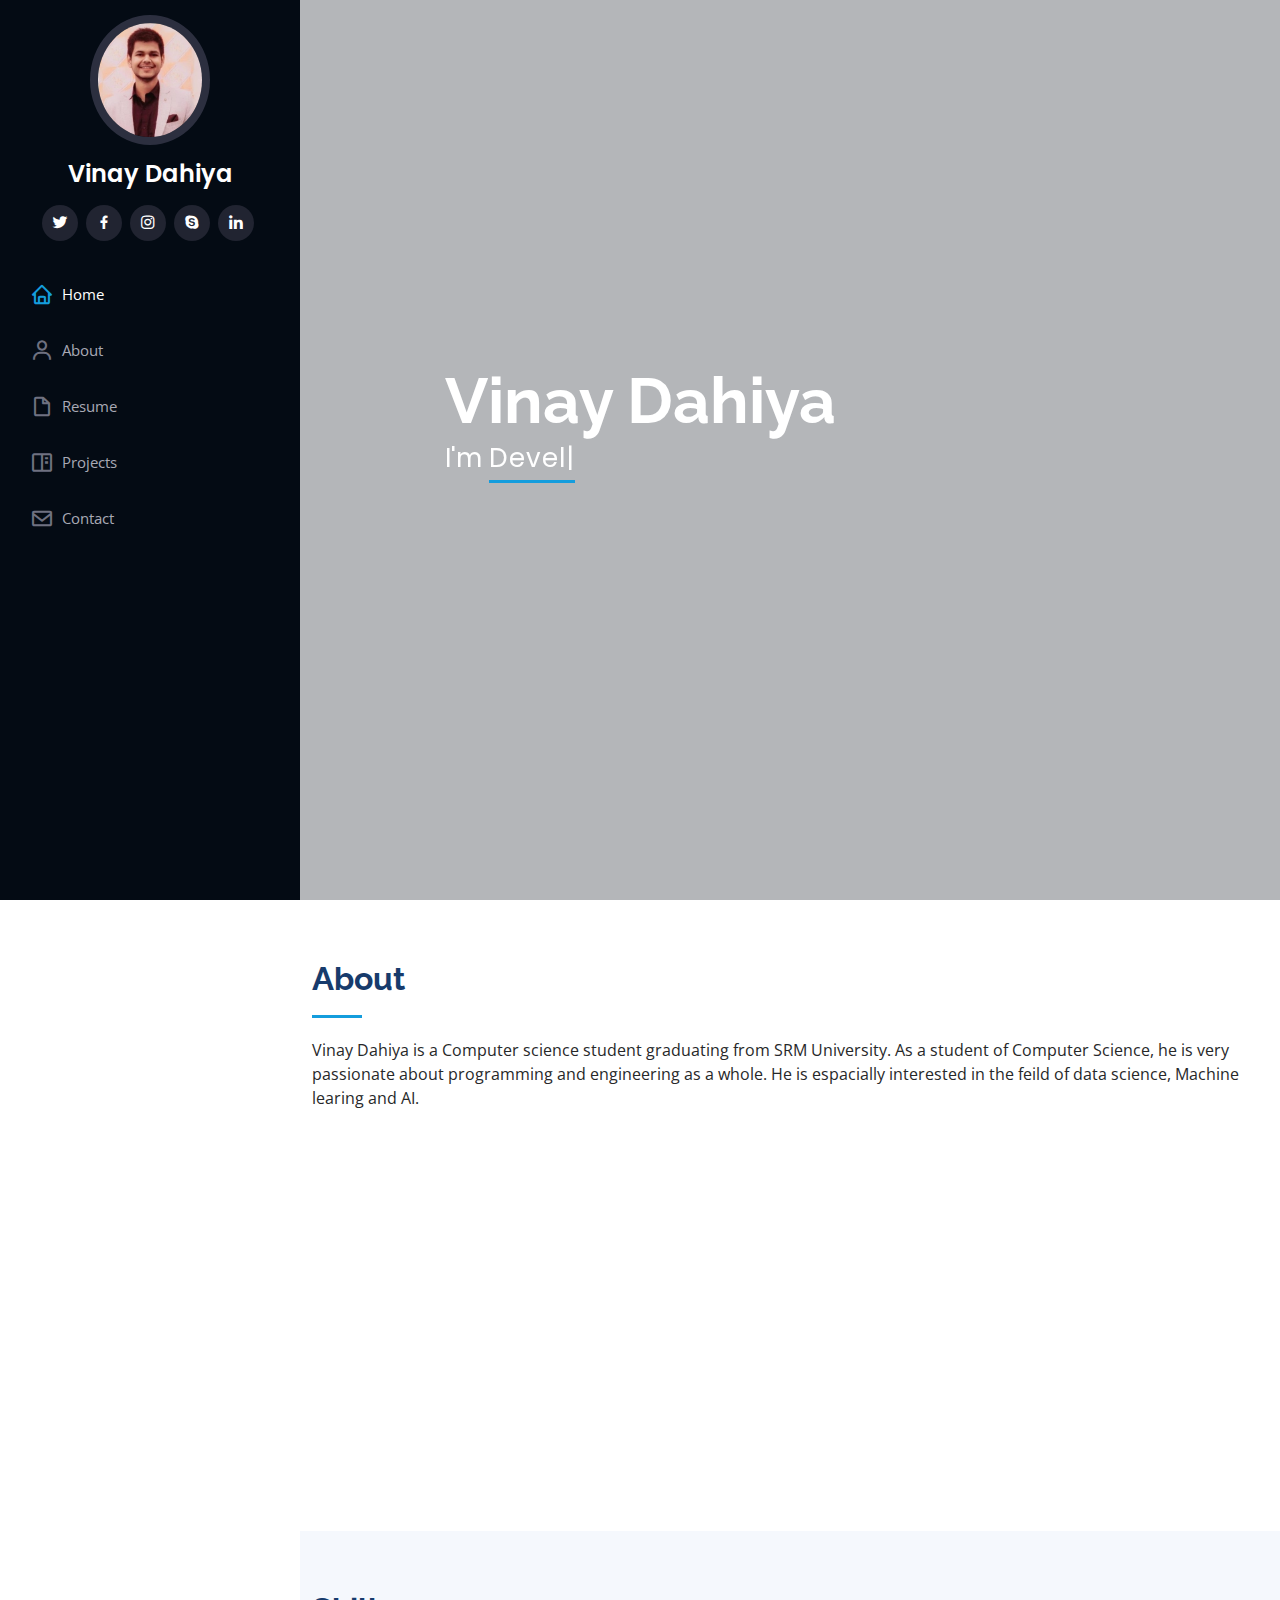
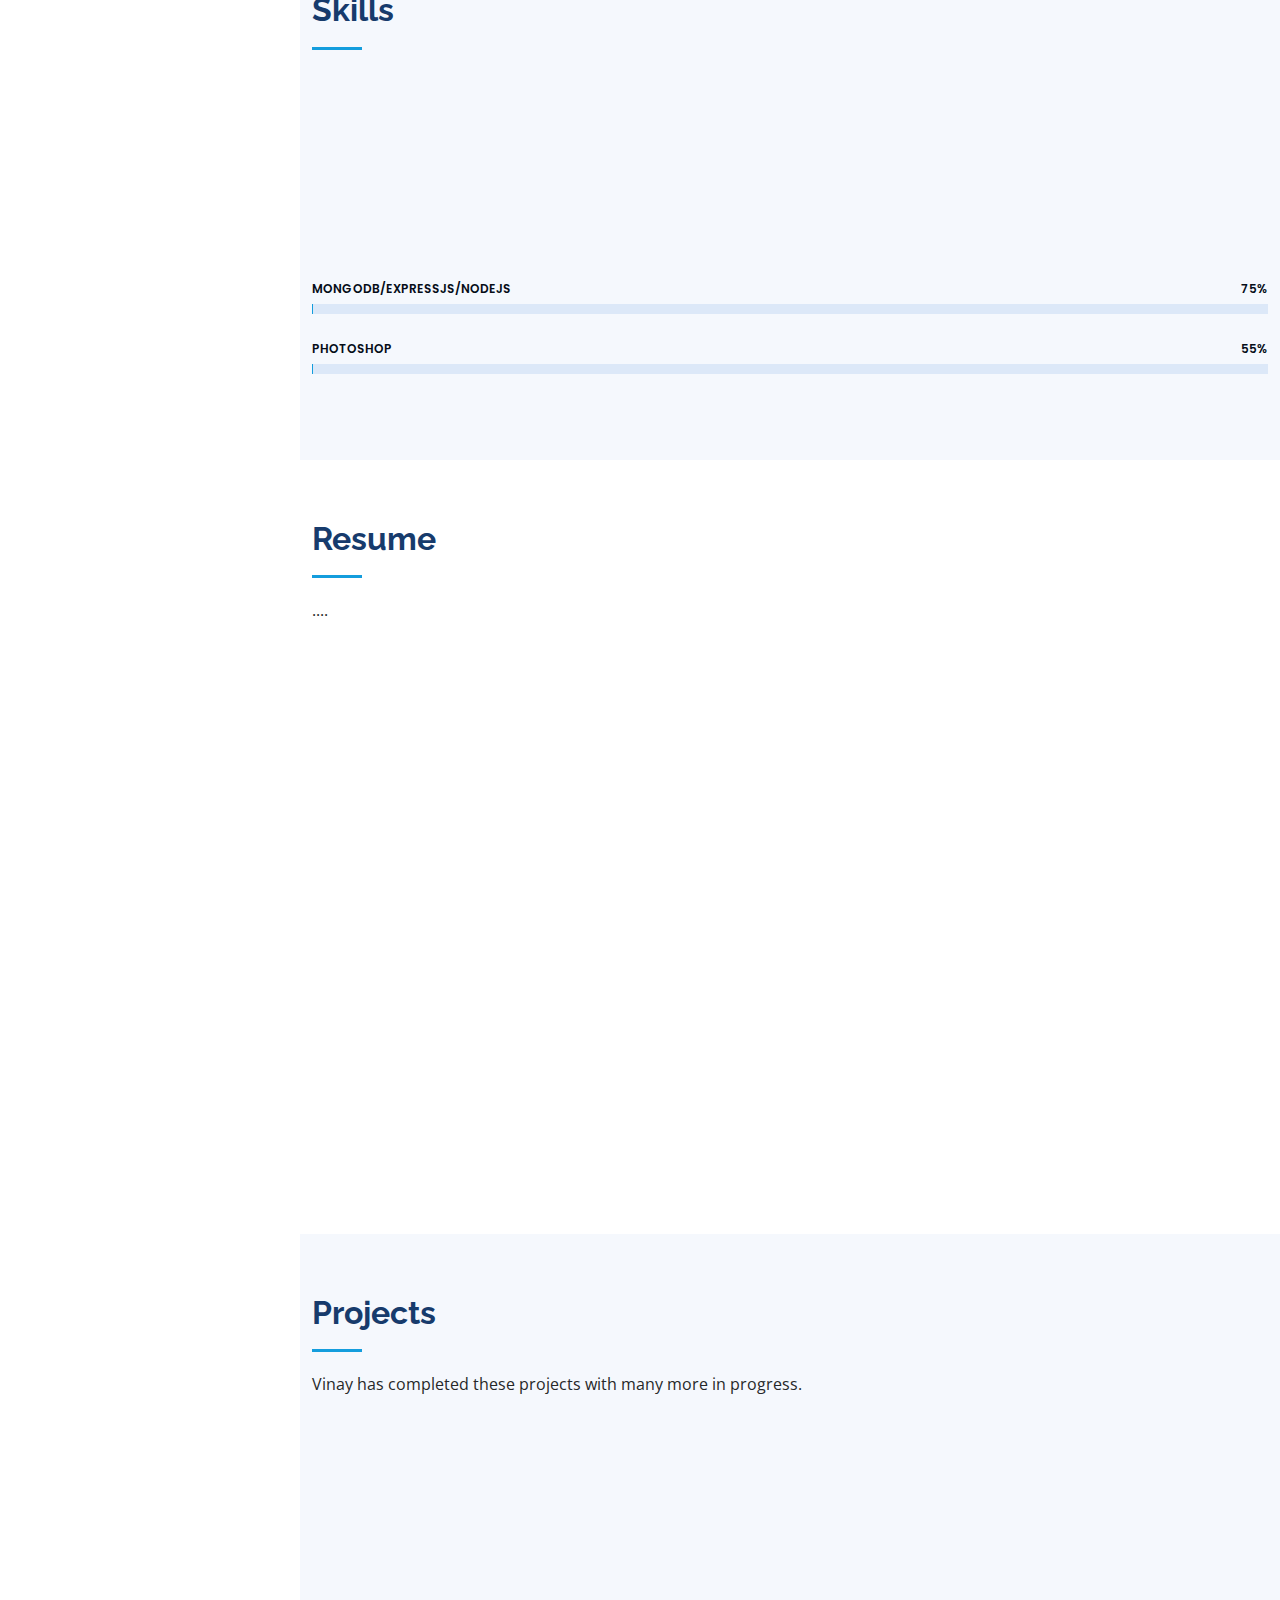
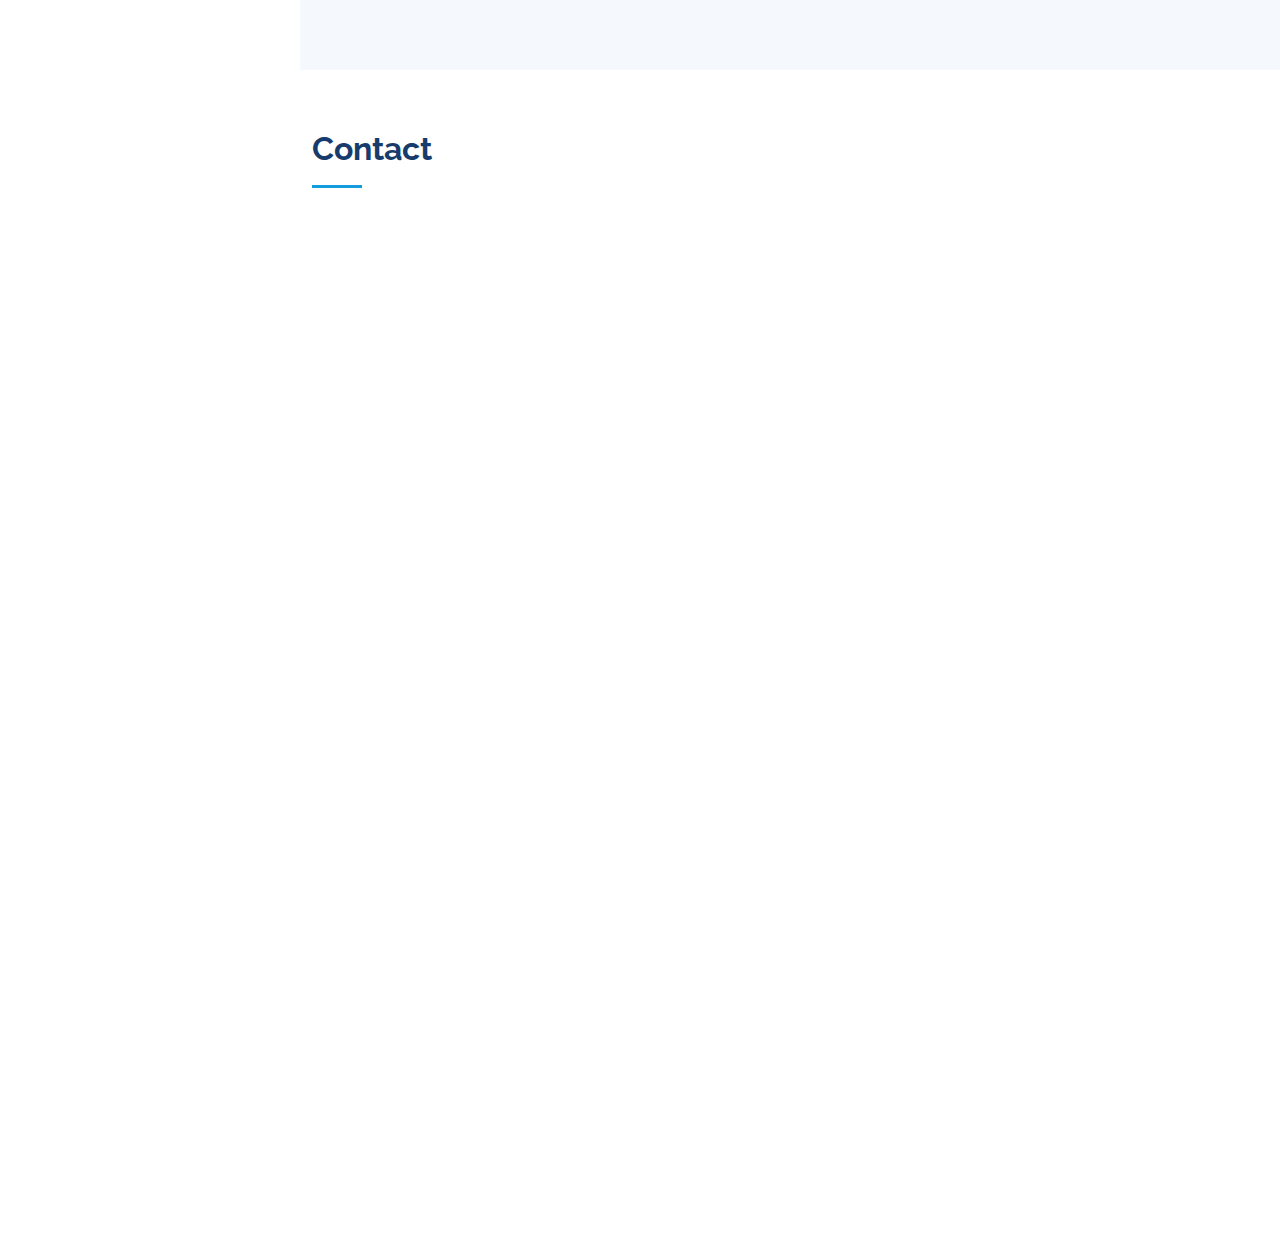
==== index.html @ a3d06fe2 "My personal website" ====
<!DOCTYPE html>
<html lang="en">

<head>
  <meta charset="utf-8">
  <meta content="width=device-width, initial-scale=1.0" name="viewport">

  <title>iPortfolio Bootstrap Template - Index</title>
  <meta content="" name="description">
  <meta content="" name="keywords">

  <!-- Favicons -->
  <link href="assets/img/favicon.png" rel="icon">
  <link href="assets/img/apple-touch-icon.png" rel="apple-touch-icon">

  <!-- Google Fonts -->
  <link href="https://fonts.googleapis.com/css?family=Open+Sans:300,300i,400,400i,600,600i,700,700i|Raleway:300,300i,400,400i,500,500i,600,600i,700,700i|Poppins:300,300i,400,400i,500,500i,600,600i,700,700i" rel="stylesheet">

  <!-- Vendor CSS Files -->
  <link href="assets/vendor/aos/aos.css" rel="stylesheet">
  <link href="assets/vendor/bootstrap/css/bootstrap.min.css" rel="stylesheet">
  <link href="assets/vendor/bootstrap-icons/bootstrap-icons.css" rel="stylesheet">
  <link href="assets/vendor/boxicons/css/boxicons.min.css" rel="stylesheet">
  <link href="assets/vendor/glightbox/css/glightbox.min.css" rel="stylesheet">
  <link href="assets/vendor/swiper/swiper-bundle.min.css" rel="stylesheet">

  <!-- Template Main CSS File -->
  <link href="assets/css/style.css" rel="stylesheet">

  <!-- =======================================================
  * Template Name: iPortfolio - v3.2.0
  * Template URL: https://bootstrapmade.com/iPortfolio-bootstrap-Portfolio-websites-template/
  * Author: BootstrapMade.com
  * License: https://bootstrapmade.com/license/
  ======================================================== -->
</head>

<body>

  <!-- ======= Mobile nav toggle button ======= -->
  <i class="bi bi-list mobile-nav-toggle d-xl-none"></i>

  <!-- ======= Header ======= -->
  <header id="header">
    <div class="d-flex flex-column">

      <div class="profile">
        <img src="assets/img/profile-img.jpg" alt="" class="img-fluid rounded-circle">
        <h1 class="text-light"><a href="index.html">Vinay Dahiya</a></h1>
        <div class="social-links mt-3 text-center">
          <a href="#" class="twitter"><i class="bx bxl-twitter"></i></a>
          <a href="#" class="facebook"><i class="bx bxl-facebook"></i></a>
          <a href="#" class="instagram"><i class="bx bxl-instagram"></i></a>
          <a href="#" class="google-plus"><i class="bx bxl-skype"></i></a>
          <a href="#" class="linkedin"><i class="bx bxl-linkedin"></i></a>
        </div>
      </div>

      <nav id="navbar" class="nav-menu navbar">
        <ul>
          <li><a href="#hero" class="nav-link scrollto active"><i class="bx bx-home"></i> <span>Home</span></a></li>
          <li><a href="#about" class="nav-link scrollto"><i class="bx bx-user"></i> <span>About</span></a></li>
          <li><a href="#resume" class="nav-link scrollto"><i class="bx bx-file-blank"></i> <span>Resume</span></a></li>
          <li><a href="#Portfolio" class="nav-link scrollto"><i class="bx bx-book-content"></i> <span>Projects</span></a></li>
          <li><a href="#contact" class="nav-link scrollto"><i class="bx bx-envelope"></i> <span>Contact</span></a></li>
        </ul>
      </nav><!-- .nav-menu -->
    </div>
  </header><!-- End Header -->

  <!-- ======= Hero Section ======= -->
  <section id="hero" class="d-flex flex-column justify-content-center align-items-center">
    <div class="hero-container" data-aos="fade-in">
      <h1>Vinay Dahiya</h1>
      <p>I'm <span class="typed" data-typed-items="Developer., Programmer., Blogger., Graphic Designer."></span></p>
    </div>
  </section><!-- End Hero -->

  <main id="main">

    <!-- ======= About Section ======= -->
    <section id="about" class="about">
      <div class="container">

        <div class="section-title">
          <h2>About</h2>
          <p>Vinay Dahiya is a Computer science student graduating from SRM University. As a student of Computer Science, he is very passionate about programming and engineering as a whole. He is espacially interested in the feild of data science, Machine learing and AI.</p>
        </div>

        <div class="row">
          <div class="col-lg-4" data-aos="fade-right">
            <img src="assets/img/profile-img.jpg" class="img-fluid" alt="">
          </div>
          <div class="col-lg-8 pt-4 pt-lg-0 content" data-aos="fade-left">
            <h3>UI/UX Designer &amp; Web Developer.</h3>
            <p class="fst-italic">
              Vinay Dahiya is also a UI/UX Designer and a web developer.
            </p>
            <div class="row">
              <div class="col-lg-6">
                <ul>
                  <li><i class="bi bi-chevron-right"></i> <strong>Birthday:</strong> <span>7 June 2001</span></li>
                  <li><i class="bi bi-chevron-right"></i> <strong>Website:</strong> <span><www class="xyz com"></www></span></li>
                  <li><i class="bi bi-chevron-right"></i> <strong>Phone:</strong> <span>+91 8168676421</span></li>
                  <li><i class="bi bi-chevron-right"></i> <strong>City:</strong> <span>Delhi, India</span></li>
                </ul>
              </div>
              <div class="col-lg-6">
                <ul>
                  <li><i class="bi bi-chevron-right"></i> <strong>Age:</strong> <span>19</span></li>
                  <li><i class="bi bi-chevron-right"></i> <strong>Degree:</strong> <span>Bachelors</span></li>
                  <li><i class="bi bi-chevron-right"></i> <strong>Email:</strong> <span>vinaydahiya2001@gmail.com</span></li>
                  <li><i class="bi bi-chevron-right"></i> <strong>Freelance:</strong> <span>Available</span></li>
                </ul>
              </div>
            </div>
            <p>
              Despite being fairly young Vinay is quite passionate about coding. He always challenges him with new Projects and languages. He is a hardworker who always do his work with his full potential.
            </p>
          </div>
        </div>

      </div>
    </section><!-- End About Section -->

    <!-- ======= Facts Section ======= -->
    

    <!-- ======= Skills Section ======= -->
    <section id="skills" class="skills section-bg">
      <div class="container">

        <div class="section-title">
          <h2>Skills</h2>
          <p> </p>
        </div>

        <div class="row skills-content">

          <div class="col-lg-6" data-aos="fade-up">

            <div class="progress">
              <span class="skill">PYTHON <i class="val">80%</i></span>
              <div class="progress-bar-wrap">
                <div class="progress-bar" role="progressbar" aria-valuenow="80" aria-valuemin="0" aria-valuemax="100"></div>
              </div>
            </div>

            <div class="progress">
              <span class="skill">JAVA <i class="val">90%</i></span>
              <div class="progress-bar-wrap">
                <div class="progress-bar" role="progressbar" aria-valuenow="90" aria-valuemin="0" aria-valuemax="100"></div>
              </div>
            </div>

            <div class="progress">
              <span class="skill">JavaScript <i class="val">75%</i></span>
              <div class="progress-bar-wrap">
                <div class="progress-bar" role="progressbar" aria-valuenow="75" aria-valuemin="0" aria-valuemax="100"></div>
              </div>
            </div>

          </div>

          <div class="col-lg-6" data-aos="fade-up" data-aos-delay="100">

            <div class="progress">
              <span class="skill">PHP <i class="val">80%</i></span>
              <div class="progress-bar-wrap">
                <div class="progress-bar" role="progressbar" aria-valuenow="80" aria-valuemin="0" aria-valuemax="100"></div>
              </div>
            </div>

            <div class="progress">
              <span class="skill">HTML/Css/BootStrap/JS <i class="val">90%</i></span>
              <div class="progress-bar-wrap">
                <div class="progress-bar" role="progressbar" aria-valuenow="90" aria-valuemin="0" aria-valuemax="100"></div>
              </div>
            </div>


            <div class="progress">
              <span class="skill">MySQL <i class="val">85%</i></span>
              <div class="progress-bar-wrap">
                <div class="progress-bar" role="progressbar" aria-valuenow="85" aria-valuemin="0" aria-valuemax="100"></div>
              </div>
            </div>

          <div class="col-lg-6" data-aos="fade-up" data-aos-delay="200"></div>

          </div>
            <div class="progress">
              <span class="skill">MongoDB/ExpressJS/NodeJS <i class="val">75%</i></span>
              <div class="progress-bar-wrap">
                <div class="progress-bar" role="progressbar" aria-valuenow="75" aria-valuemin="0" aria-valuemax="100"></div>
              </div>
            </div>

            </div>

            <div class="progress">
              <span class="skill">Photoshop <i class="val">55%</i></span>
              <div class="progress-bar-wrap">
                <div class="progress-bar" role="progressbar" aria-valuenow="55" aria-valuemin="0" aria-valuemax="100"></div>
              </div>
            </div>

          </div>

        </div>
      </div>
    </div>
  </div>
</div>

</div>

    </div>

      </div>
    </section><!-- End Skills Section -->

    <!-- ======= Resume Section ======= -->
    <section id="resume" class="resume">
      <div class="container">

        <div class="section-title">
          <h2>Resume</h2>
          <p>....</p>
        </div>

        <div class="row">
          <div class="col-lg-6" data-aos="fade-up">
            <h3 class="resume-title">Sumary</h3>
            <div class="resume-item pb-0">
              <h4>Vinay Dahiya</h4>
              <p><em>Innovative and Accuracy driven Programmer with experience in designing and developing user-centered Portfolio from initial concept to final, polished deliverable.</em></p>
              <ul>
                <li>553, Patel Nagar, Sonipat, HR</li>
                <li>+91 816 867 6421</li>
                <li>vinaydahiya2001@gmail.com</li>
              </ul>
            </div>

            <h3 class="resume-title">Education</h3>
            
            <div class="resume-item">
              <h4>Bachelor of engineering &amp; Computer Science</h4>
              <h5>2019 - 2022</h5>
              <p><em>SRM University</em> Delhi NCR</em></p>
              <p>Specialization in Data Science and AI by IBM.</p>
            </div>
          </div>
          <div class="col-lg-6" data-aos="fade-up" data-aos-delay="100">
            <h3 class="resume-title">Professional Experience</h3>
            <div class="resume-item">
              <h4>Work experience 1</h4>
              <h5>2019 - Present</h5>
              <p><em>Freelancer </em></p>
              <ul>
                <li>Content writer</li>
                <li>Delegate tasks to the 7 members of the design team and provide counsel on all aspects of the project. </li>
                <li>Supervise the assessment of all graphic materials in order to ensure quality and accuracy of the design</li>
              </ul>
            </div>
          </div>
        </div>

      </div>
    </section><!-- End Resume Section -->

    <!-- ======= Portfolio Section ======= -->
    <section id="Portfolio" class="Portfolio section-bg">
      <div class="container">

        <div class="section-title">
          <h2>Projects</h2>
          <p>Vinay has completed these projects with many more in progress.</p>
        </div>

        <div class="row" data-aos="fade-up">
          <div class="col-lg-12 d-flex justify-content-center">
            <ul id="Portfolio-flters">
              <li data-filter="*" class="filter-active">All</li>
              <li data-filter=".filter-app">App</li>
              <li data-filter=".filter-card">Card</li>
              <li data-filter=".filter-web">Web</li>
            </ul>
          </div>
        </div>

        <div class="row Portfolio-container" data-aos="fade-up" data-aos-delay="100">

          <div class="col-lg-4 col-md-6 Portfolio-item filter-app">
            <div class="Portfolio-wrap">
              <img src="assets/img/Portfolio/projects-1.png" class="img-fluid" alt="">
              <div class="Portfolio-links">
                <a href="assets/img/Portfolio/projects-1.png" data-gallery="PortfolioGallery" class="Portfolio-lightbox" title="App 1"><i class="bx bx-plus"></i></a>
                <a href="Portfolio-details.html" title="More Details"><i class="bx bx-link"></i></a>
              </div>
            </div>
          </div>

          <div class="col-lg-4 col-md-6 Portfolio-item filter-web">
            <div class="Portfolio-wrap">
              <img src="assets/img/Portfolio/Project-2.jpg" class="img-fluid" alt="">
              <div class="Portfolio-links">
                <a href="assets/img/Portfolio/Project-2.jpg" data-gallery="PortfolioGallery" class="Portfolio-lightbox" title="Web 3"><i class="bx bx-plus"></i></a>
                <a href="Portfolio-details.html" title="More Details"><i class="bx bx-link"></i></a>
              </div>
            </div>
          </div>

          <div class="col-lg-4 col-md-6 Portfolio-item filter-app">
            <div class="Portfolio-wrap">
              <img src="assets/img/Portfolio/Project-3.png" class="img-fluid" alt="">
              <div class="Portfolio-links">
                <a href="assets/img/Portfolio/Project-3.png" data-gallery="PortfolioGallery" class="Portfolio-lightbox" title="App 2"><i class="bx bx-plus"></i></a>
                <a href="Portfolio-details.html" title="More Details"><i class="bx bx-link"></i></a>
              </div>
            </div>
          </div>

          <div class="col-lg-4 col-md-6 Portfolio-item filter-card">
            <div class="Portfolio-wrap">
              <img src="assets/img/Portfolio/Project-4.png" class="img-fluid" alt="">
              <div class="Portfolio-links">
                <a href="assets/img/Portfolio/Project-4.png" data-gallery="PortfolioGallery" class="Portfolio-lightbox" title="Card 2"><i class="bx bx-plus"></i></a>
                <a href="Portfolio-details.html" title="More Details"><i class="bx bx-link"></i></a>
              </div>
            </div>
          </div>

          <div class="col-lg-4 col-md-6 Portfolio-item filter-web">
            <div class="Portfolio-wrap">
              <img src="assets/img/Portfolio/Project-5.png" class="img-fluid" alt="">
              <div class="Portfolio-links">
                <a href="assets/img/Portfolio/Projecct-5.png" data-gallery="PortfolioGallery" class="Portfolio-lightbox" title="Web 2"><i class="bx bx-plus"></i></a>
                <a href="Portfolio-details.html" title="More Details"><i class="bx bx-link"></i></a>
              </div>
            </div>
          </div>

          <div class="col-lg-4 col-md-6 Portfolio-item filter-app">
            <div class="Portfolio-wrap">
              <img src="assets/img/Portfolio/Project-6.png" class="img-fluid" alt="">
              <div class="Portfolio-links">
                <a href="assets/img/Portfolio/Project-6.png" data-gallery="PortfolioGallery" class="Portfolio-lightbox" title="App 3"><i class="bx bx-plus"></i></a>
                <a href="Portfolio-details.html" title="More Details"><i class="bx bx-link"></i></a>
              </div>
            </div>
          </div>

        </div>

      </div>
    </section><!-- End Portfolio Section -->

    <!-- ======= Services Section ======= -->
    

    <!-- ======= Contact Section ======= -->
    <section id="contact" class="contact">
      <div class="container">

        <div class="section-title">
          <h2>Contact</h2>
          <p></p>
        </div>

        <div class="row" data-aos="fade-in">

          <div class="col-lg-5 d-flex align-items-stretch">
            <div class="info">
              <div class="address">
                <i class="bi bi-geo-alt"></i>
                <h4>Location:</h4>
                <p>553, Patel nagar,Sonipat, Haryana</p>
              </div>

              <div class="email">
                <i class="bi bi-envelope"></i>
                <h4>Email:</h4>
                <p>Vinaydahiya2001@gmail.com</p>
              </div>

              <div class="phone">
                <i class="bi bi-phone"></i>
                <h4>Call:</h4>
                <p>+91 8168676421</p>
              </div>

              <iframe src="https://www.google.com/maps/embed?pb=!1m18!1m12!1m3!1d6980.955003381887!2d77.03523109999999!3d28.9732182!2m3!1f0!2f0!3f0!3m2!1i1024!2i768!4f13.1!3m3!1m2!1s0x390db02071aa8111%3A0x7a4b87ceabe726f!2zMjjCsDU4JzIyLjMiTiA3N8KwMDInMDcuNCJF!5e0!3m2!1sen!2sin!4v1620726916540!5m2!1sen!2sin" width="450" height="500" style="border:0;" allowfullscreen="" loading="lazy"></iframe>" frameborder="0" style="border:0; width: 100%; height: 290px;" allowfullscreen></iframe>
            </div>

          </div>

          <div class="col-lg-7 mt-5 mt-lg-0 d-flex align-items-stretch">
            <form action="forms/contact.php" method="post" role="form" class="php-email-form">
              <div class="row">
                <div class="form-group col-md-6">
                  <label for="name">Your Name</label>
                  <input type="text" name="name" class="form-control" id="name" required>
                </div>
                <div class="form-group col-md-6">
                  <label for="name">Your Email</label>
                  <input type="email" class="form-control" name="email" id="email" required>
                </div>
              </div>
              <div class="form-group">
                <label for="name">Subject</label>
                <input type="text" class="form-control" name="subject" id="subject" required>
              </div>
              <div class="form-group">
                <label for="name">Message</label>
                <textarea class="form-control" name="message" rows="10" required></textarea>
              </div>
              <div class="my-3">
                <div class="loading">Loading</div>
                <div class="error-message"></div>
                <div class="sent-message">Your message has been sent. Thank you!</div>
              </div>
              <div class="text-center"><button type="submit">Send Message</button></div>
            </form>
          </div>

        </div>

      </div>
    </section><!-- End Contact Section -->

  </main><!-- End #main -->

  <!-- ======= Footer ======= -->
 

  <a href="#" class="back-to-top d-flex align-items-center justify-content-center"><i class="bi bi-arrow-up-short"></i></a>

  <!-- Vendor JS Files -->
  <script src="assets/vendor/aos/aos.js"></script>
  <script src="assets/vendor/bootstrap/js/bootstrap.bundle.min.js"></script>
  <script src="assets/vendor/glightbox/js/glightbox.min.js"></script>
  <script src="assets/vendor/isotope-layout/isotope.pkgd.min.js"></script>
  <script src="assets/vendor/php-email-form/validate.js"></script>
  <script src="assets/vendor/purecounter/purecounter.js"></script>
  <script src="assets/vendor/swiper/swiper-bundle.min.js"></script>
  <script src="assets/vendor/typed.js/typed.min.js"></script>
  <script src="assets/vendor/waypoints/noframework.waypoints.js"></script>

  <!-- Template Main JS File -->
  <script src="assets/js/main.js"></script>

</body>

</html>
---- assets/css/style.css ----
/**
* Template Name: iPortfolio - v3.2.0
* Template URL: https://bootstrapmade.com/iPortfolio-bootstrap-Portfolio-websites-template/
* Author: BootstrapMade.com
* License: https://bootstrapmade.com/license/
*/

/*--------------------------------------------------------------
# General
--------------------------------------------------------------*/
body {
  font-family: "Open Sans", sans-serif;
  color: #272829;
}

a {
  color: #149ddd;
  text-decoration: none;
}

a:hover {
  color: #37b3ed;
  text-decoration: none;
}

h1, h2, h3, h4, h5, h6 {
  font-family: "Raleway", sans-serif;
}

/*--------------------------------------------------------------
# Back to top button
--------------------------------------------------------------*/
.back-to-top {
  position: fixed;
  visibility: hidden;
  opacity: 0;
  right: 15px;
  bottom: 15px;
  z-index: 996;
  background: #149ddd;
  width: 40px;
  height: 40px;
  border-radius: 50px;
  transition: all 0.4s;
}

.back-to-top i {
  font-size: 28px;
  color: #fff;
  line-height: 0;
}

.back-to-top:hover {
  background: #2eafec;
  color: #fff;
}

.back-to-top.active {
  visibility: visible;
  opacity: 1;
}

/*--------------------------------------------------------------
# Header
--------------------------------------------------------------*/
#header {
  position: fixed;
  top: 0;
  left: 0;
  bottom: 0;
  width: 300px;
  transition: all ease-in-out 0.5s;
  z-index: 9997;
  transition: all 0.5s;
  padding: 0 15px;
  background: #040b14;
  overflow-y: auto;
}

#header .profile img {
  margin: 15px auto;
  display: block;
  width: 120px;
  border: 8px solid #2c2f3f;
}

#header .profile h1 {
  font-size: 24px;
  margin: 0;
  padding: 0;
  font-weight: 600;
  -moz-text-align-last: center;
  text-align-last: center;
  font-family: "Poppins", sans-serif;
}

#header .profile h1 a, #header .profile h1 a:hover {
  color: #fff;
  text-decoration: none;
}

#header .profile .social-links a {
  font-size: 18px;
  display: inline-block;
  background: #212431;
  color: #fff;
  line-height: 1;
  padding: 8px 0;
  margin-right: 4px;
  border-radius: 50%;
  text-align: center;
  width: 36px;
  height: 36px;
  transition: 0.3s;
}

#header .profile .social-links a:hover {
  background: #149ddd;
  color: #fff;
  text-decoration: none;
}

#main {
  margin-left: 300px;
}

@media (max-width: 1199px) {
  #header {
    left: -300px;
  }
  #main {
    margin-left: 0;
  }
}

/*--------------------------------------------------------------
# Navigation Menu
--------------------------------------------------------------*/
/* Desktop Navigation */
.nav-menu {
  padding: 30px 0 0 0;
}

.nav-menu * {
  margin: 0;
  padding: 0;
  list-style: none;
}

.nav-menu > ul > li {
  position: relative;
  white-space: nowrap;
}

.nav-menu a {
  display: flex;
  align-items: center;
  color: #a8a9b4;
  padding: 12px 15px;
  margin-bottom: 8px;
  transition: 0.3s;
  font-size: 15px;
}

.nav-menu a i {
  font-size: 24px;
  padding-right: 8px;
  color: #6f7180;
}

.nav-menu a:hover, .nav-menu .active, .nav-menu li:hover > a {
  text-decoration: none;
  color: #fff;
}

.nav-menu a:hover i, .nav-menu .active i, .nav-menu li:hover > a i {
  color: #149ddd;
}

/* Mobile Navigation */
.mobile-nav-toggle {
  position: fixed;
  right: 15px;
  top: 15px;
  z-index: 9998;
  border: 0;
  font-size: 24px;
  transition: all 0.4s;
  outline: none !important;
  background-color: #149ddd;
  color: #fff;
  width: 40px;
  height: 40px;
  display: inline-flex;
  align-items: center;
  justify-content: center;
  line-height: 0;
  border-radius: 50px;
  cursor: pointer;
}

.mobile-nav-active {
  overflow: hidden;
}

.mobile-nav-active #header {
  left: 0;
}

/*--------------------------------------------------------------
# Hero Section
--------------------------------------------------------------*/
#hero {
  width: 100%;
  height: 100vh;
  background: url("../img/hero-bg.jpg") top center;
  background-size: cover;
}

#hero:before {
  content: "";
  background: rgba(5, 13, 24, 0.3);
  position: absolute;
  bottom: 0;
  top: 0;
  left: 0;
  right: 0;
  z-index: 1;
}

#hero .hero-container {
  position: relative;
  z-index: 2;
  min-width: 300px;
}

#hero h1 {
  margin: 0 0 10px 0;
  font-size: 64px;
  font-weight: 700;
  line-height: 56px;
  color: #fff;
}

#hero p {
  color: #fff;
  margin-bottom: 50px;
  font-size: 26px;
  font-family: "Poppins", sans-serif;
}

#hero p span {
  color: #fff;
  padding-bottom: 4px;
  letter-spacing: 1px;
  border-bottom: 3px solid #149ddd;
}

@media (min-width: 1024px) {
  #hero {
    background-attachment: fixed;
  }
}

@media (max-width: 768px) {
  #hero h1 {
    font-size: 28px;
    line-height: 36px;
  }
  #hero h2 {
    font-size: 18px;
    line-height: 24px;
    margin-bottom: 30px;
  }
}

/*--------------------------------------------------------------
# Sections General
--------------------------------------------------------------*/
section {
  padding: 60px 0;
  overflow: hidden;
}

.section-bg {
  background: #f5f8fd;
}

.section-title {
  padding-bottom: 30px;
}

.section-title h2 {
  font-size: 32px;
  font-weight: bold;
  margin-bottom: 20px;
  padding-bottom: 20px;
  position: relative;
  color: #173b6c;
}

.section-title h2::after {
  content: '';
  position: absolute;
  display: block;
  width: 50px;
  height: 3px;
  background: #149ddd;
  bottom: 0;
  left: 0;
}

.section-title p {
  margin-bottom: 0;
}

/*--------------------------------------------------------------
# About
--------------------------------------------------------------*/
.about .content h3 {
  font-weight: 700;
  font-size: 26px;
  color: #173b6c;
}

.about .content ul {
  list-style: none;
  padding: 0;
}

.about .content ul li {
  margin-bottom: 20px;
  display: flex;
  align-items: center;
}

.about .content ul strong {
  margin-right: 10px;
}

.about .content ul i {
  font-size: 16px;
  margin-right: 5px;
  color: #149ddd;
  line-height: 0;
}

.about .content p:last-child {
  margin-bottom: 0;
}

/*--------------------------------------------------------------
# Facts
--------------------------------------------------------------*/
.facts {
  padding-bottom: 30px;
}

.facts .count-box {
  padding: 30px;
  width: 100%;
}

.facts .count-box i {
  display: block;
  font-size: 44px;
  color: #149ddd;
  float: left;
  line-height: 0;
}

.facts .count-box span {
  font-size: 48px;
  line-height: 40px;
  display: block;
  font-weight: 700;
  color: #050d18;
  margin-left: 60px;
}

.facts .count-box p {
  padding: 15px 0 0 0;
  margin: 0 0 0 60px;
  font-family: "Raleway", sans-serif;
  font-size: 14px;
  color: #122f57;
}

.facts .count-box a {
  font-weight: 600;
  display: block;
  margin-top: 20px;
  color: #122f57;
  font-size: 15px;
  font-family: "Poppins", sans-serif;
  transition: ease-in-out 0.3s;
}

.facts .count-box a:hover {
  color: #1f5297;
}

/*--------------------------------------------------------------
# Akills
--------------------------------------------------------------*/
.skills .progress {
  height: 60px;
  display: block;
  background: none;
  border-radius: 0;
}

.skills .progress .skill {
  padding: 0;
  margin: 0 0 6px 0;
  text-transform: uppercase;
  display: block;
  font-weight: 600;
  font-family: "Poppins", sans-serif;
  color: #050d18;
}

.skills .progress .skill .val {
  float: right;
  font-style: normal;
}

.skills .progress-bar-wrap {
  background: #dce8f8;
  height: 10px;
}

.skills .progress-bar {
  width: 1px;
  height: 10px;
  transition: .9s;
  background-color: #149ddd;
}

/*--------------------------------------------------------------
# Resume
--------------------------------------------------------------*/
.resume .resume-title {
  font-size: 26px;
  font-weight: 700;
  margin-top: 20px;
  margin-bottom: 20px;
  color: #050d18;
}

.resume .resume-item {
  padding: 0 0 20px 20px;
  margin-top: -2px;
  border-left: 2px solid #1f5297;
  position: relative;
}

.resume .resume-item h4 {
  line-height: 18px;
  font-size: 18px;
  font-weight: 600;
  text-transform: uppercase;
  font-family: "Poppins", sans-serif;
  color: #050d18;
  margin-bottom: 10px;
}

.resume .resume-item h5 {
  font-size: 16px;
  background: #e4edf9;
  padding: 5px 15px;
  display: inline-block;
  font-weight: 600;
  margin-bottom: 10px;
}

.resume .resume-item ul {
  padding-left: 20px;
}

.resume .resume-item ul li {
  padding-bottom: 10px;
}

.resume .resume-item:last-child {
  padding-bottom: 0;
}

.resume .resume-item::before {
  content: "";
  position: absolute;
  width: 16px;
  height: 16px;
  border-radius: 50px;
  left: -9px;
  top: 0;
  background: #fff;
  border: 2px solid #1f5297;
}

/*--------------------------------------------------------------
# Portfolio
--------------------------------------------------------------*/
.Portfolio .Portfolio-item {
  margin-bottom: 30px;
}

.Portfolio #Portfolio-flters {
  padding: 0;
  margin: 0 auto 35px auto;
  list-style: none;
  text-align: center;
  background: #fff;
  border-radius: 50px;
  padding: 2px 15px;
}

.Portfolio #Portfolio-flters li {
  cursor: pointer;
  display: inline-block;
  padding: 10px 15px 8px 15px;
  font-size: 14px;
  font-weight: 600;
  line-height: 1;
  text-transform: uppercase;
  color: #272829;
  margin-bottom: 5px;
  transition: all 0.3s ease-in-out;
}

.Portfolio #Portfolio-flters li:hover, .Portfolio #Portfolio-flters li.filter-active {
  color: #149ddd;
}

.Portfolio #Portfolio-flters li:last-child {
  margin-right: 0;
}

.Portfolio .Portfolio-wrap {
  transition: 0.3s;
  position: relative;
  overflow: hidden;
  z-index: 1;
}

.Portfolio .Portfolio-wrap::before {
  content: "";
  background: rgba(255, 255, 255, 0.5);
  position: absolute;
  left: 0;
  right: 0;
  top: 0;
  bottom: 0;
  transition: all ease-in-out 0.3s;
  z-index: 2;
  opacity: 0;
}

.Portfolio .Portfolio-wrap .Portfolio-links {
  opacity: 1;
  left: 0;
  right: 0;
  bottom: -60px;
  z-index: 3;
  position: absolute;
  transition: all ease-in-out 0.3s;
  display: flex;
  justify-content: center;
}

.Portfolio .Portfolio-wrap .Portfolio-links a {
  color: #fff;
  font-size: 28px;
  text-align: center;
  background: rgba(20, 157, 221, 0.75);
  transition: 0.3s;
  width: 50%;
}

.Portfolio .Portfolio-wrap .Portfolio-links a:hover {
  background: rgba(20, 157, 221, 0.95);
}

.Portfolio .Portfolio-wrap .Portfolio-links a + a {
  border-left: 1px solid #37b3ed;
}

.Portfolio .Portfolio-wrap:hover::before {
  top: 0;
  left: 0;
  right: 0;
  bottom: 0;
  opacity: 1;
}

.Portfolio .Portfolio-wrap:hover .Portfolio-links {
  opacity: 1;
  bottom: 0;
}

/*--------------------------------------------------------------
# Portfolio Details
--------------------------------------------------------------*/
.Portfolio-details {
  padding-top: 40px;
}

.Portfolio-details .Portfolio-details-slider img {
  width: 100%;
}

.Portfolio-details .Portfolio-details-slider .swiper-pagination {
  margin-top: 20px;
  position: relative;
}

.Portfolio-details .Portfolio-details-slider .swiper-pagination .swiper-pagination-bullet {
  width: 12px;
  height: 12px;
  background-color: #fff;
  opacity: 1;
  border: 1px solid #149ddd;
}

.Portfolio-details .Portfolio-details-slider .swiper-pagination .swiper-pagination-bullet-active {
  background-color: #149ddd;
}

.Portfolio-details .Portfolio-info {
  padding: 30px;
  box-shadow: 0px 0 30px rgba(5, 13, 24, 0.08);
}

.Portfolio-details .Portfolio-info h3 {
  font-size: 22px;
  font-weight: 700;
  margin-bottom: 20px;
  padding-bottom: 20px;
  border-bottom: 1px solid #eee;
}

.Portfolio-details .Portfolio-info ul {
  list-style: none;
  padding: 0;
  font-size: 15px;
}

.Portfolio-details .Portfolio-info ul li + li {
  margin-top: 10px;
}

.Portfolio-details .Portfolio-description {
  padding-top: 30px;
}

.Portfolio-details .Portfolio-description h2 {
  font-size: 26px;
  font-weight: 700;
  margin-bottom: 20px;
}

.Portfolio-details .Portfolio-description p {
  padding: 0;
}

/*--------------------------------------------------------------
# Services
--------------------------------------------------------------*/
.services .icon-box {
  margin-bottom: 20px;
}

.services .icon {
  float: left;
  display: flex;
  align-items: center;
  justify-content: center;
  width: 54px;
  height: 54px;
  background: #149ddd;
  border-radius: 50%;
  transition: 0.5s;
  border: 1px solid #149ddd;
}

.services .icon i {
  color: #fff;
  font-size: 24px;
  line-height: 0;
}

.services .icon-box:hover .icon {
  background: #fff;
}

.services .icon-box:hover .icon i {
  color: #149ddd;
}

.services .title {
  margin-left: 80px;
  font-weight: 700;
  margin-bottom: 15px;
  font-size: 18px;
}

.services .title a {
  color: #343a40;
}

.services .title a:hover {
  color: #149ddd;
}

.services .description {
  margin-left: 80px;
  line-height: 24px;
  font-size: 14px;
}

/*--------------------------------------------------------------
# Testimonials
--------------------------------------------------------------*/
.testimonials .testimonial-item {
  box-sizing: content-box;
  text-align: center;
  min-height: 320px;
}

.testimonials .testimonial-item .testimonial-img {
  width: 90px;
  border-radius: 50%;
  margin: 0 auto;
}

.testimonials .testimonial-item h3 {
  font-size: 18px;
  font-weight: bold;
  margin: 10px 0 5px 0;
  color: #111;
}

.testimonials .testimonial-item h4 {
  font-size: 14px;
  color: #999;
  margin: 0;
}

.testimonials .testimonial-item .quote-icon-left, .testimonials .testimonial-item .quote-icon-right {
  color: #c3e8fa;
  font-size: 26px;
}

.testimonials .testimonial-item .quote-icon-left {
  display: inline-block;
  left: -5px;
  position: relative;
}

.testimonials .testimonial-item .quote-icon-right {
  display: inline-block;
  right: -5px;
  position: relative;
  top: 10px;
}

.testimonials .testimonial-item p {
  font-style: italic;
  margin: 0 15px 15px 15px;
  padding: 20px;
  background: #fff;
  position: relative;
  margin-bottom: 35px;
  border-radius: 6px;
  box-shadow: 0px 2px 15px rgba(0, 0, 0, 0.1);
}

.testimonials .testimonial-item p::after {
  content: "";
  width: 0;
  height: 0;
  border-top: 20px solid #fff;
  border-right: 20px solid transparent;
  border-left: 20px solid transparent;
  position: absolute;
  bottom: -20px;
  left: calc(50% - 20px);
}

.testimonials .swiper-pagination {
  margin-top: 20px;
  position: relative;
}

.testimonials .swiper-pagination .swiper-pagination-bullet {
  width: 12px;
  height: 12px;
  background-color: #fff;
  opacity: 1;
  border: 1px solid #149ddd;
}

.testimonials .swiper-pagination .swiper-pagination-bullet-active {
  background-color: #149ddd;
}

/*--------------------------------------------------------------
# Contact
--------------------------------------------------------------*/
.contact {
  padding-bottom: 130px;
}

.contact .info {
  padding: 30px;
  background: #fff;
  width: 100%;
  box-shadow: 0 0 24px 0 rgba(0, 0, 0, 0.12);
}

.contact .info i {
  font-size: 20px;
  color: #149ddd;
  float: left;
  width: 44px;
  height: 44px;
  background: #dff3fc;
  display: flex;
  justify-content: center;
  align-items: center;
  border-radius: 50px;
  transition: all 0.3s ease-in-out;
}

.contact .info h4 {
  padding: 0 0 0 60px;
  font-size: 22px;
  font-weight: 600;
  margin-bottom: 5px;
  color: #050d18;
}

.contact .info p {
  padding: 0 0 10px 60px;
  margin-bottom: 20px;
  font-size: 14px;
  color: #173b6c;
}

.contact .info .email p {
  padding-top: 5px;
}

.contact .info .social-links {
  padding-left: 60px;
}

.contact .info .social-links a {
  font-size: 18px;
  display: inline-block;
  background: #333;
  color: #fff;
  line-height: 1;
  padding: 8px 0;
  border-radius: 50%;
  text-align: center;
  width: 36px;
  height: 36px;
  transition: 0.3s;
  margin-right: 10px;
}

.contact .info .social-links a:hover {
  background: #149ddd;
  color: #fff;
}

.contact .info .email:hover i, .contact .info .address:hover i, .contact .info .phone:hover i {
  background: #149ddd;
  color: #fff;
}

.contact .php-email-form {
  width: 100%;
  padding: 30px;
  background: #fff;
  box-shadow: 0 0 24px 0 rgba(0, 0, 0, 0.12);
}

.contact .php-email-form .form-group {
  padding-bottom: 8px;
}

.contact .php-email-form .validate {
  display: none;
  color: red;
  margin: 0 0 15px 0;
  font-weight: 400;
  font-size: 13px;
}

.contact .php-email-form .error-message {
  display: none;
  color: #fff;
  background: #ed3c0d;
  text-align: left;
  padding: 15px;
  font-weight: 600;
}

.contact .php-email-form .error-message br + br {
  margin-top: 25px;
}

.contact .php-email-form .sent-message {
  display: none;
  color: #fff;
  background: #18d26e;
  text-align: center;
  padding: 15px;
  font-weight: 600;
}

.contact .php-email-form .loading {
  display: none;
  background: #fff;
  text-align: center;
  padding: 15px;
}

.contact .php-email-form .loading:before {
  content: "";
  display: inline-block;
  border-radius: 50%;
  width: 24px;
  height: 24px;
  margin: 0 10px -6px 0;
  border: 3px solid #18d26e;
  border-top-color: #eee;
  -webkit-animation: animate-loading 1s linear infinite;
  animation: animate-loading 1s linear infinite;
}

.contact .php-email-form .form-group {
  margin-bottom: 15px;
}

.contact .php-email-form label {
  padding-bottom: 8px;
}

.contact .php-email-form input, .contact .php-email-form textarea {
  border-radius: 0;
  box-shadow: none;
  font-size: 14px;
}

.contact .php-email-form input {
  height: 44px;
}

.contact .php-email-form textarea {
  padding: 10px 15px;
}

.contact .php-email-form button[type="submit"] {
  background: #149ddd;
  border: 0;
  padding: 10px 24px;
  color: #fff;
  transition: 0.4s;
  border-radius: 4px;
}

.contact .php-email-form button[type="submit"]:hover {
  background: #37b3ed;
}

@-webkit-keyframes animate-loading {
  0% {
    transform: rotate(0deg);
  }
  100% {
    transform: rotate(360deg);
  }
}

@keyframes animate-loading {
  0% {
    transform: rotate(0deg);
  }
  100% {
    transform: rotate(360deg);
  }
}

/*--------------------------------------------------------------
# Breadcrumbs
--------------------------------------------------------------*/
.breadcrumbs {
  padding: 20px 0;
  background: #f9f9f9;
}

.breadcrumbs h2 {
  font-size: 26px;
  font-weight: 300;
}

.breadcrumbs ol {
  display: flex;
  flex-wrap: wrap;
  list-style: none;
  padding: 0;
  margin: 0;
  font-size: 15px;
}

.breadcrumbs ol li + li {
  padding-left: 10px;
}

.breadcrumbs ol li + li::before {
  display: inline-block;
  padding-right: 10px;
  color: #0e2442;
  content: "/";
}

@media (max-width: 768px) {
  .breadcrumbs .d-flex {
    display: block !important;
  }
  .breadcrumbs ol {
    display: block;
  }
  .breadcrumbs ol li {
    display: inline-block;
  }
}

/*--------------------------------------------------------------
# Footer
--------------------------------------------------------------*/
#footer {
  padding: 15px;
  color: #f4f6fd;
  font-size: 14px;
  position: fixed;
  left: 0;
  bottom: 0;
  width: 300px;
  z-index: 9999;
  background: #040b14;
}

#footer .copyright {
  text-align: center;
}

#footer .credits {
  padding-top: 5px;
  text-align: center;
  font-size: 13px;
  color: #eaebf0;
}

@media (max-width: 1199px) {
  #footer {
    position: static;
    width: auto;
    padding-right: 20px 15px;
  }
}
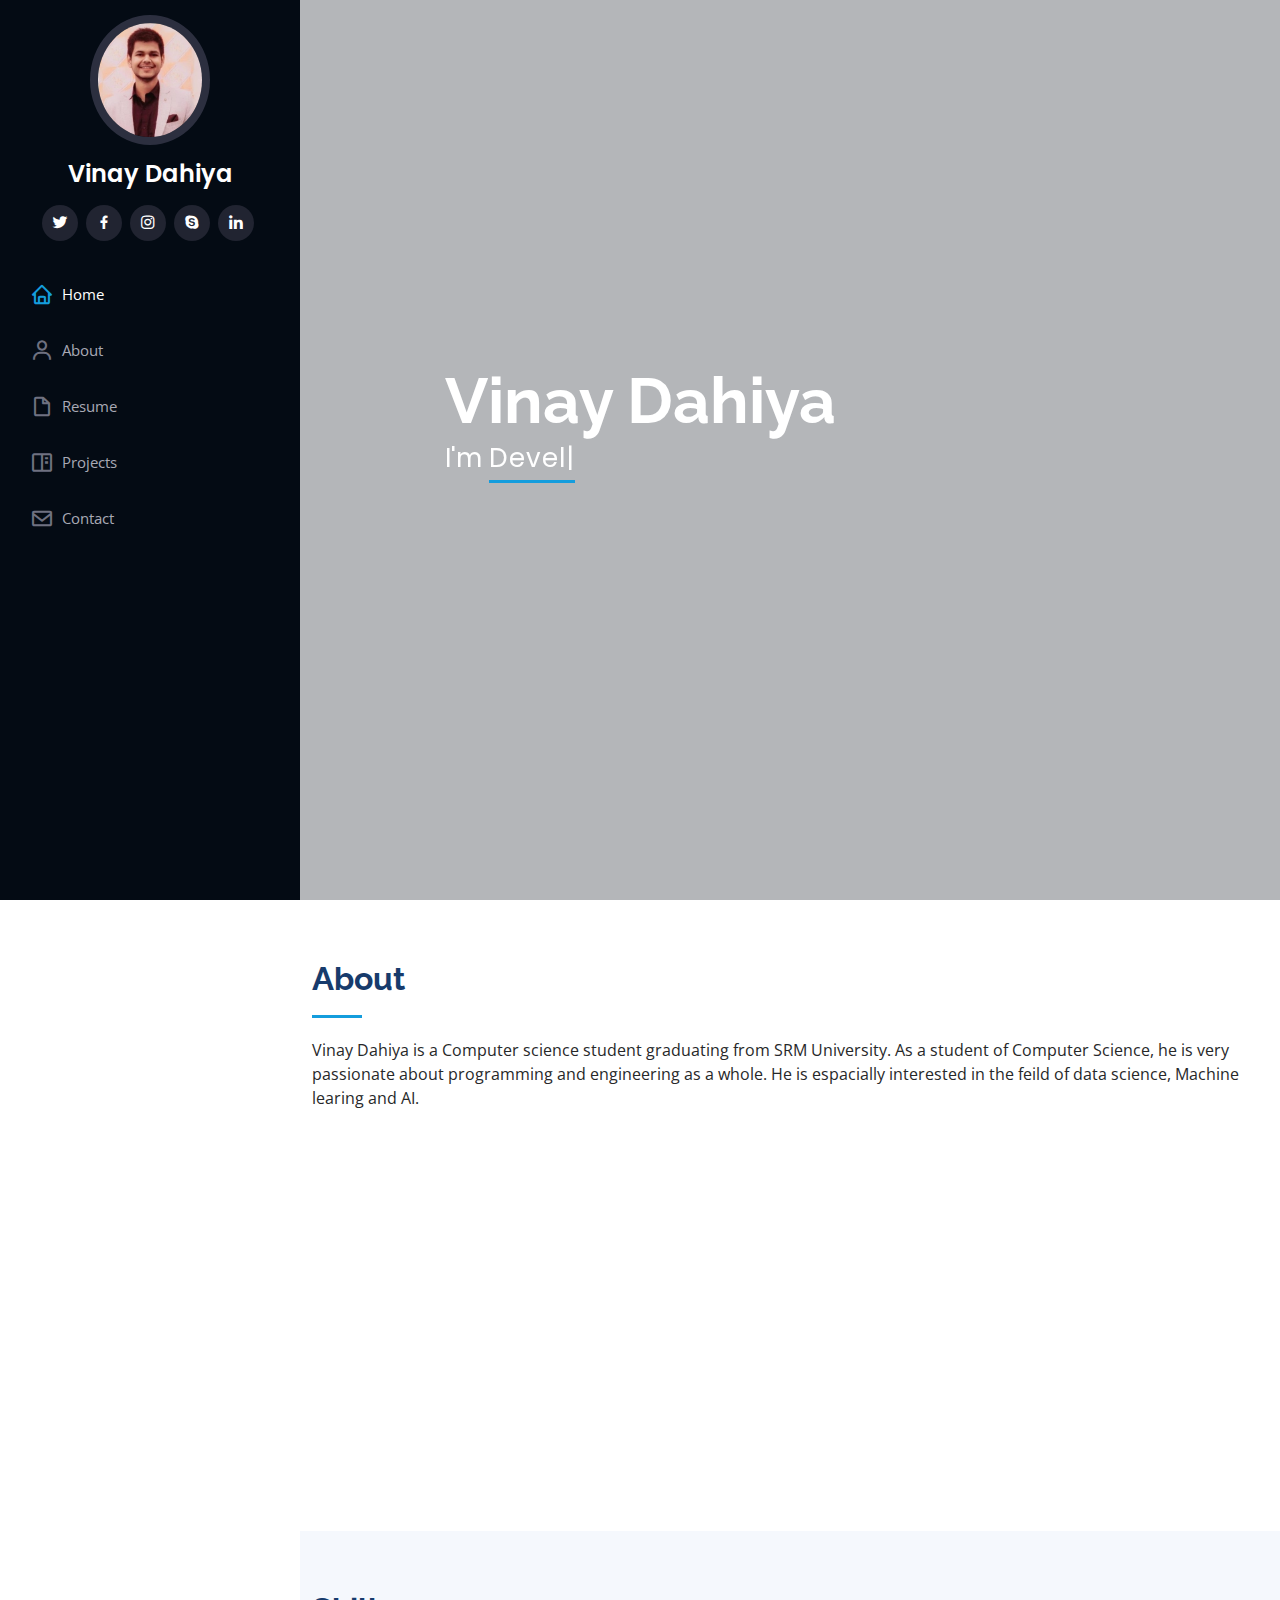
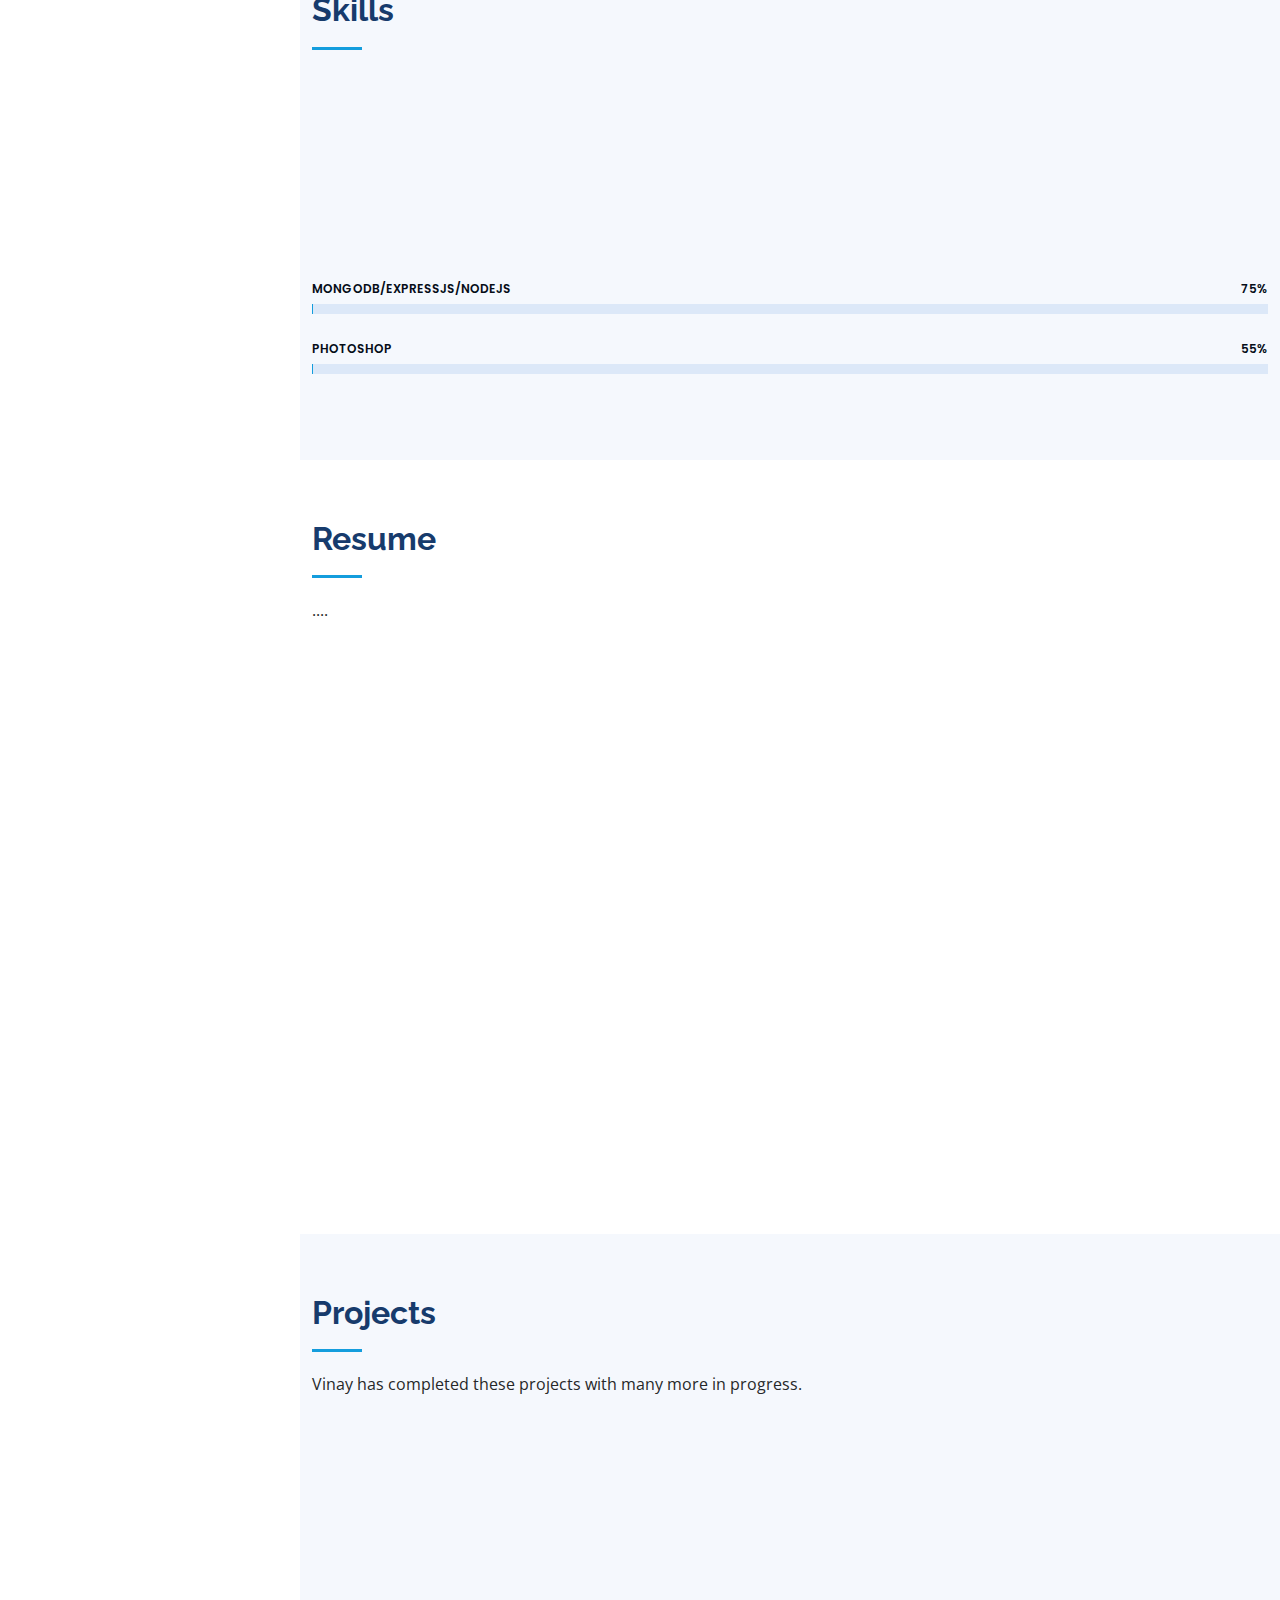
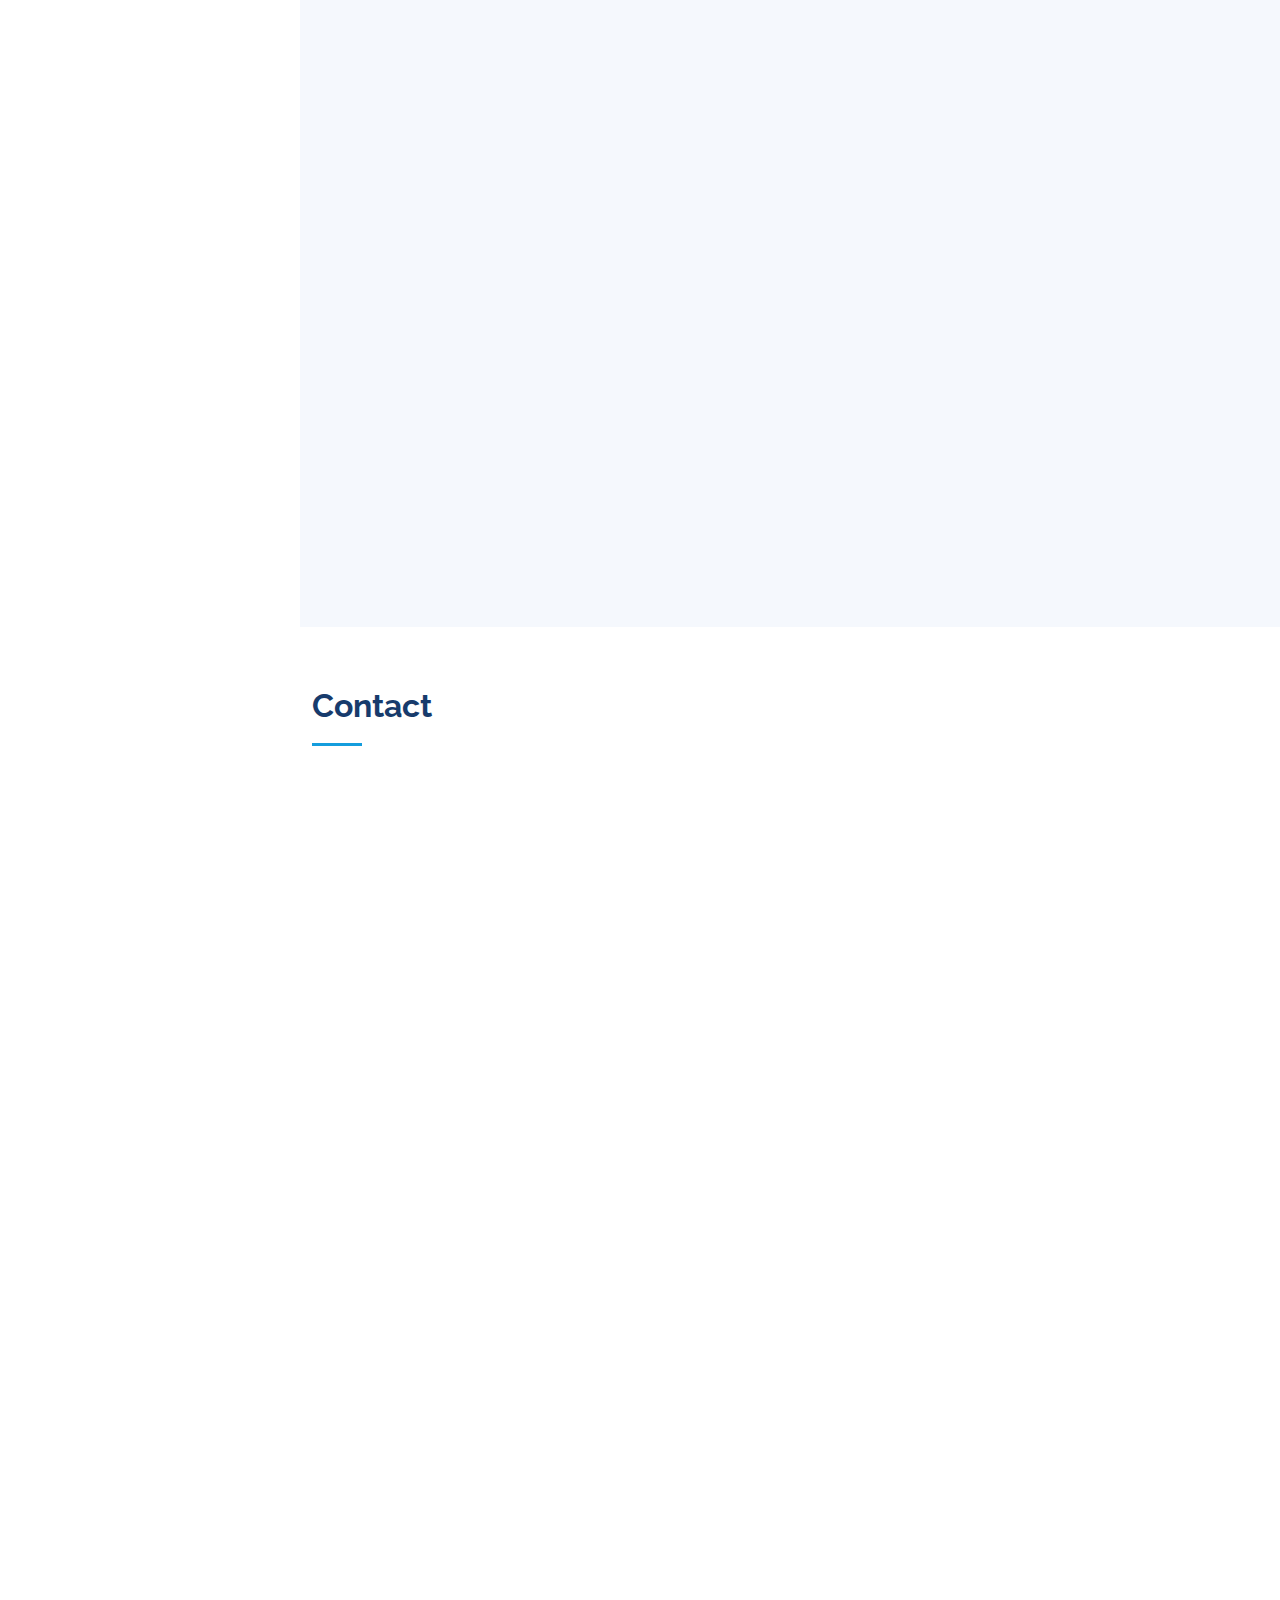
==== commit a707afbf: "Update index.html" ====
--- a/index.html
+++ b/index.html
@@ -293,9 +293,9 @@
 
           <div class="col-lg-4 col-md-6 Portfolio-item filter-app">
             <div class="Portfolio-wrap">
-              <img src="assets/img/Portfolio/projects-1.png" class="img-fluid" alt="">
-              <div class="Portfolio-links">
-                <a href="assets/img/Portfolio/projects-1.png" data-gallery="PortfolioGallery" class="Portfolio-lightbox" title="App 1"><i class="bx bx-plus"></i></a>
+              <img src="./assets/img/portfolio/projects-1.png" class="img-fluid" alt="">
+              <div class="Portfolio-links">
+                <a href="./assets/img/Portfolio/projects-1.png" data-gallery="PortfolioGallery" class="Portfolio-lightbox" title="App 1"><i class="bx bx-plus"></i></a>
                 <a href="Portfolio-details.html" title="More Details"><i class="bx bx-link"></i></a>
               </div>
             </div>
@@ -303,9 +303,9 @@
 
           <div class="col-lg-4 col-md-6 Portfolio-item filter-web">
             <div class="Portfolio-wrap">
-              <img src="assets/img/Portfolio/Project-2.jpg" class="img-fluid" alt="">
-              <div class="Portfolio-links">
-                <a href="assets/img/Portfolio/Project-2.jpg" data-gallery="PortfolioGallery" class="Portfolio-lightbox" title="Web 3"><i class="bx bx-plus"></i></a>
+              <img src="./assets/img/portfolio/Project-2.jpg" class="img-fluid" alt="">
+              <div class="Portfolio-links">
+                <a href="./assets/img/portfolio/Project-2.jpg" data-gallery="PortfolioGallery" class="Portfolio-lightbox" title="Web 3"><i class="bx bx-plus"></i></a>
                 <a href="Portfolio-details.html" title="More Details"><i class="bx bx-link"></i></a>
               </div>
             </div>
@@ -313,9 +313,9 @@
 
           <div class="col-lg-4 col-md-6 Portfolio-item filter-app">
             <div class="Portfolio-wrap">
-              <img src="assets/img/Portfolio/Project-3.png" class="img-fluid" alt="">
-              <div class="Portfolio-links">
-                <a href="assets/img/Portfolio/Project-3.png" data-gallery="PortfolioGallery" class="Portfolio-lightbox" title="App 2"><i class="bx bx-plus"></i></a>
+              <img src="./assets/img/portfolio/Project-3.png" class="img-fluid" alt="">
+              <div class="Portfolio-links">
+                <a href="./assets/img/portfolio/Project-3.png" data-gallery="PortfolioGallery" class="Portfolio-lightbox" title="App 2"><i class="bx bx-plus"></i></a>
                 <a href="Portfolio-details.html" title="More Details"><i class="bx bx-link"></i></a>
               </div>
             </div>
@@ -323,9 +323,9 @@
 
           <div class="col-lg-4 col-md-6 Portfolio-item filter-card">
             <div class="Portfolio-wrap">
-              <img src="assets/img/Portfolio/Project-4.png" class="img-fluid" alt="">
-              <div class="Portfolio-links">
-                <a href="assets/img/Portfolio/Project-4.png" data-gallery="PortfolioGallery" class="Portfolio-lightbox" title="Card 2"><i class="bx bx-plus"></i></a>
+              <img src="./assets/img/portfolio/Project-4.png" class="img-fluid" alt="">
+              <div class="Portfolio-links">
+                <a href=./"assets/img/portfolio/Project-4.png" data-gallery="PortfolioGallery" class="Portfolio-lightbox" title="Card 2"><i class="bx bx-plus"></i></a>
                 <a href="Portfolio-details.html" title="More Details"><i class="bx bx-link"></i></a>
               </div>
             </div>
@@ -333,9 +333,9 @@
 
           <div class="col-lg-4 col-md-6 Portfolio-item filter-web">
             <div class="Portfolio-wrap">
-              <img src="assets/img/Portfolio/Project-5.png" class="img-fluid" alt="">
-              <div class="Portfolio-links">
-                <a href="assets/img/Portfolio/Projecct-5.png" data-gallery="PortfolioGallery" class="Portfolio-lightbox" title="Web 2"><i class="bx bx-plus"></i></a>
+              <img src="./assets/img/portfolio/Project-5.png" class="img-fluid" alt="">
+              <div class="Portfolio-links">
+                <a href="./assets/img/portfolio/Projecct-5.png" data-gallery="PortfolioGallery" class="Portfolio-lightbox" title="Web 2"><i class="bx bx-plus"></i></a>
                 <a href="Portfolio-details.html" title="More Details"><i class="bx bx-link"></i></a>
               </div>
             </div>
@@ -343,9 +343,9 @@
 
           <div class="col-lg-4 col-md-6 Portfolio-item filter-app">
             <div class="Portfolio-wrap">
-              <img src="assets/img/Portfolio/Project-6.png" class="img-fluid" alt="">
-              <div class="Portfolio-links">
-                <a href="assets/img/Portfolio/Project-6.png" data-gallery="PortfolioGallery" class="Portfolio-lightbox" title="App 3"><i class="bx bx-plus"></i></a>
+              <img src="./assets/img/portfolio/Project-6.png" class="img-fluid" alt="">
+              <div class="Portfolio-links">
+                <a href="./assets/img/portfolio/Project-6.png" data-gallery="PortfolioGallery" class="Portfolio-lightbox" title="App 3"><i class="bx bx-plus"></i></a>
                 <a href="Portfolio-details.html" title="More Details"><i class="bx bx-link"></i></a>
               </div>
             </div>
@@ -452,4 +452,4 @@
 
 </body>
 
-</html>+</html>
